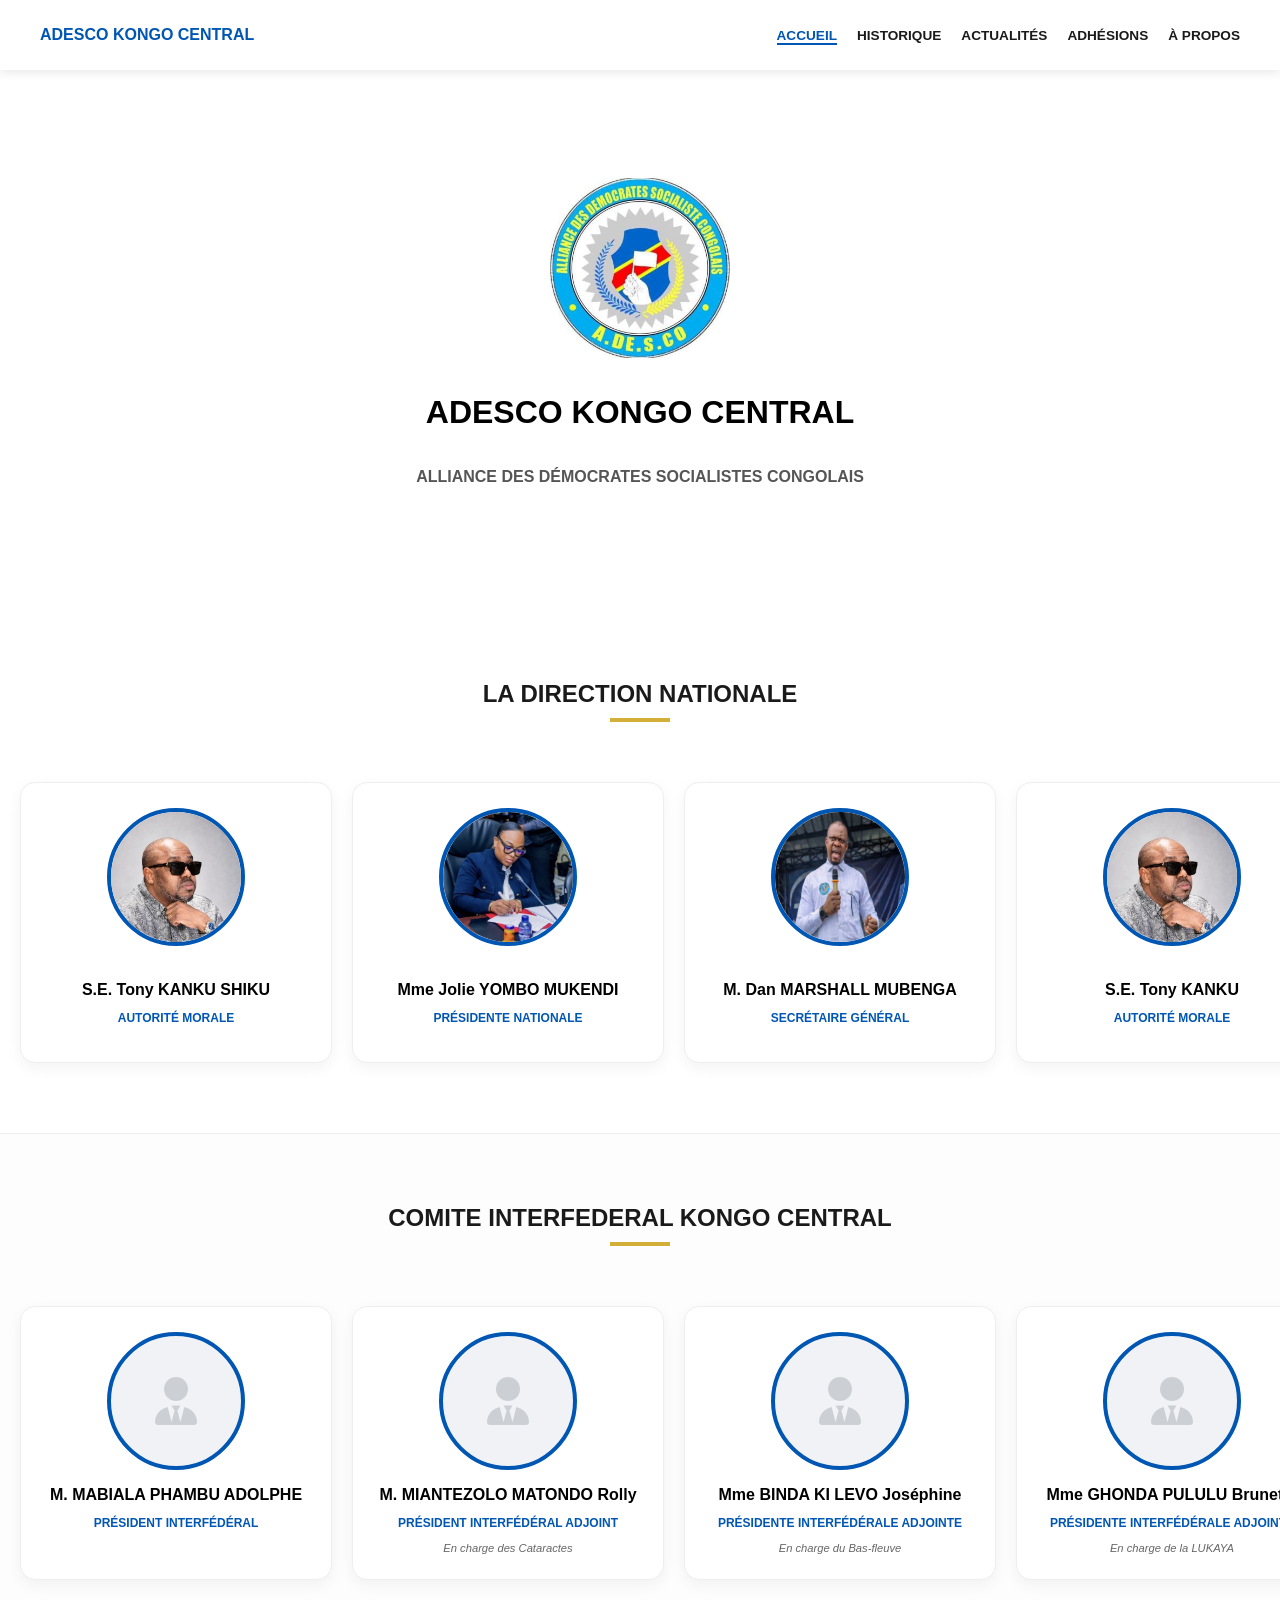
==== accueil.html @ 4f5d3606 "Create accueil.html OK" ====
<!DOCTYPE html>
<html lang="fr">
<head>
    <meta charset="UTF-8">
    <meta name="viewport" content="width=device-width, initial-scale=1.0">
    <title>ADESCO - Accueil Officiel</title>
    <link rel="icon" type="image/png" href="logo.png">
    <link rel="stylesheet" href="https://cdnjs.cloudflare.com/ajax/libs/font-awesome/6.0.0/css/all.min.css">
    
    <style>
        :root {
            --primary: #0056b3;
            --dark: #1a1a1a;
            --gold: #d4af37;
            --white: #ffffff;
        }

        body {
            font-family: 'Inter', sans-serif;
            background-color: #f8f9fa;
            margin: 0;
            overflow-x: hidden;
            color: var(--dark);
        }

        /* --- NAVIGATION --- */
        .navbar {
            background: #ffffff;
            position: fixed;
            width: 100%;
            top: 0;
            z-index: 1000;
            box-shadow: 0 2px 10px rgba(0,0,0,0.1);
            height: 70px;
            display: flex;
            align-items: center;
        }

        .nav-container {
            max-width: 1200px;
            width: 100%;
            margin: 0 auto;
            display: flex;
            justify-content: space-between;
            align-items: center;
            padding: 0 20px;
        }

        .nav-brand {
            font-weight: 800;
            color: var(--primary);
            font-size: 1rem;
        }

        .menu-toggle {
            display: none;
            cursor: pointer;
            font-size: 1.5rem;
            color: var(--primary);
        }

        .nav-links {
            display: flex;
            list-style: none;
            gap: 20px;
        }

        .nav-links a {
            text-decoration: none;
            color: var(--dark);
            font-weight: 700;
            font-size: 0.85rem;
            text-transform: uppercase;
        }

        .nav-links a.active { color: var(--primary); border-bottom: 2px solid var(--primary); }

        /* --- HERO --- */
        .hero {
            height: 60vh;
            background: #fff;
            display: flex;
            flex-direction: column;
            align-items: center;
            justify-content: center;
            text-align: center;
            padding-top: 70px;
        }

        .hero-logo { width: 180px; margin-bottom: 15px; }
        .hero-title { font-size: 2rem; font-weight: 900; color: #000; }

        /* --- SECTIONS & CAROUSEL --- */
        .section-block { padding: 50px 0; background: #fff; }
        .title-decor {
            text-align: center;
            font-size: 1.5rem;
            text-transform: uppercase;
            font-weight: 800;
            margin-bottom: 40px;
            color: var(--dark);
        }
        .title-decor::after {
            content: ''; display: block; width: 60px; height: 4px; background: var(--gold); margin: 10px auto;
        }

        .carousel-outer { overflow: hidden; width: 100%; cursor: grab; }
        .carousel-track {
            display: flex;
            gap: 20px;
            width: max-content;
            padding: 20px;
            animation: scroll 30s linear infinite;
        }

        @keyframes scroll {
            0% { transform: translateX(0); }
            100% { transform: translateX(-50%); }
        }

        .member-card {
            width: 280px;
            background: #fff;
            border-radius: 15px;
            padding: 25px 15px;
            text-align: center;
            box-shadow: 0 5px 15px rgba(0,0,0,0.05);
            border: 1px solid #eee;
        }

        .member-card img, .no-photo {
            width: 130px; height: 130px; border-radius: 50%;
            margin: 0 auto 15px; object-fit: cover;
            border: 4px solid var(--primary);
        }

        .no-photo {
            background: #f0f2f5; display: flex; align-items: center; justify-content: center;
            font-size: 3rem; color: #ccd0d5;
        }

        .member-card h3 { font-size: 1rem; color: #000; margin-bottom: 5px; }
        .role { font-size: 0.75rem; font-weight: 800; color: var(--primary); text-transform: uppercase; }
        .charge { font-size: 0.7rem; color: #666; font-style: italic; display: block; margin-top: 3px; }

        /* --- MOBILE --- */
        @media (max-width: 768px) {
            .menu-toggle { display: block; }
            .nav-links {
                position: fixed; right: -100%; top: 70px; width: 100%; height: 100vh;
                background: #fff; flex-direction: column; align-items: center; padding-top: 50px;
                transition: 0.4s; z-index: 999;
            }
            .nav-links.active { right: 0; }
            .hero-title { font-size: 1.5rem; }
        }
    </style>
</head>
<body>

    <nav class="navbar">
        <div class="nav-container">
            <div class="nav-brand">ADESCO KONGO CENTRAL</div>
            <div class="menu-toggle" id="mobile-toggle"><i class="fas fa-bars"></i></div>
            <ul class="nav-links" id="nav-list">
                <li><a href="accueil.html" class="active">Accueil</a></li>
                <li><a href="historique.html">Historique</a></li>
                <li><a href="actualites.html">Actualités</a></li>
                <li><a href="adhesion.html">Adhésions</a></li>
                <li><a href="apropos.html">À Propos</a></li>
            </ul>
        </div>
    </nav>

    <header class="hero">
        <img src="logo.png" alt="Logo" class="hero-logo">
        <h1 class="hero-title">ADESCO KONGO CENTRAL</h1>
        <p style="font-weight: 600; color: #555; padding: 0 20px;">ALLIANCE DES DÉMOCRATES SOCIALISTES CONGOLAIS</p>
    </header>

    <main>
        <section class="section-block">
            <h2 class="title-decor">La Direction Nationale</h2>
            <div class="carousel-outer">
                <div class="carousel-track">
                    <div class="member-card">
                        <img src="tony_kanku.jpg" alt="Tony Kanku">
                        <h3>S.E. Tony KANKU SHIKU</h3>
                        <p class="role">Autorité Morale</p>
                    </div>
                    <div class="member-card">
                        <img src="jolie_yombo.jpg" alt="Jolie Yombo">
                        <h3>Mme Jolie YOMBO MUKENDI</h3>
                        <p class="role">Présidente Nationale</p>
                    </div>
                    <div class="member-card">
                        <img src="dan_marshall.jpg" alt="Dan Marshall">
                        <h3>M. Dan MARSHALL MUBENGA</h3>
                        <p class="role">Secrétaire Général</p>
                    </div>
                    <div class="member-card"><img src="tony_kanku.jpg"><h3>S.E. Tony KANKU</h3><p class="role">Autorité Morale</p></div>
                    <div class="member-card"><img src="jolie_yombo.jpg"><h3>Mme Jolie YOMBO</h3><p class="role">Présidente Nationale</p></div>
                </div>
            </div>
        </section>

        <section class="section-block" style="background: #fdfdfd; border-top: 1px solid #eee;">
            <h2 class="title-decor">COMITE INTERFEDERAL KONGO CENTRAL</h2>
            <div class="carousel-outer">
                <div class="carousel-track" style="animation-duration: 40s;">
                    <div class="member-card">
                        <div class="no-photo"><i class="fas fa-user-tie"></i></div>
                        <h3>M. MABIALA PHAMBU ADOLPHE</h3>
                        <p class="role">Président Interfédéral</p>
                    </div>
                    <div class="member-card">
                        <div class="no-photo"><i class="fas fa-user-tie"></i></div>
                        <h3>M. MIANTEZOLO MATONDO Rolly</h3>
                        <p class="role">Président Interfédéral Adjoint</p>
                        <span class="charge">En charge des Cataractes</span>
                    </div>
                    <div class="member-card">
                        <div class="no-photo"><i class="fas fa-user-tie"></i></div>
                        <h3>Mme BINDA KI LEVO Joséphine</h3>
                        <p class="role">Présidente Interfédérale Adjointe</p>
                        <span class="charge">En charge du Bas-fleuve</span>
                    </div>
                    <div class="member-card">
                        <div class="no-photo"><i class="fas fa-user-tie"></i></div>
                        <h3>Mme GHONDA PULULU Brunette</h3>
                        <p class="role">Présidente Interfédérale Adjointe</p>
                        <span class="charge">En charge de la LUKAYA</span>
                    </div>
                    <div class="member-card"><div class="no-photo"><i class="fas fa-user-tie"></i></div><h3>M. MABIALA PHAMBU</h3><p class="role">Président Interfédéral</p></div>
                    <div class="member-card"><div class="no-photo"><i class="fas fa-user-tie"></i></div><h3>M. MIANTEZOLO Rolly</h3><p class="role">P.I. Adjoint</p></div>
                </div>
            </div>
        </section>
    </main>

    <script>
        const toggle = document.getElementById('mobile-toggle');
        const nav = document.getElementById('nav-list');
        
        toggle.addEventListener('click', () => {
            nav.classList.toggle('active');
            toggle.querySelector('i').classList.toggle('fa-bars');
            toggle.querySelector('i').classList.toggle('fa-times');
        });

        // Fermer le menu si on clique sur un lien
        document.querySelectorAll('.nav-links a').forEach(link => {
            link.addEventListener('click', () => {
                nav.classList.remove('active');
                toggle.querySelector('i').className = "fas fa-bars";
            });
        });
    </script>
</body>
</html>
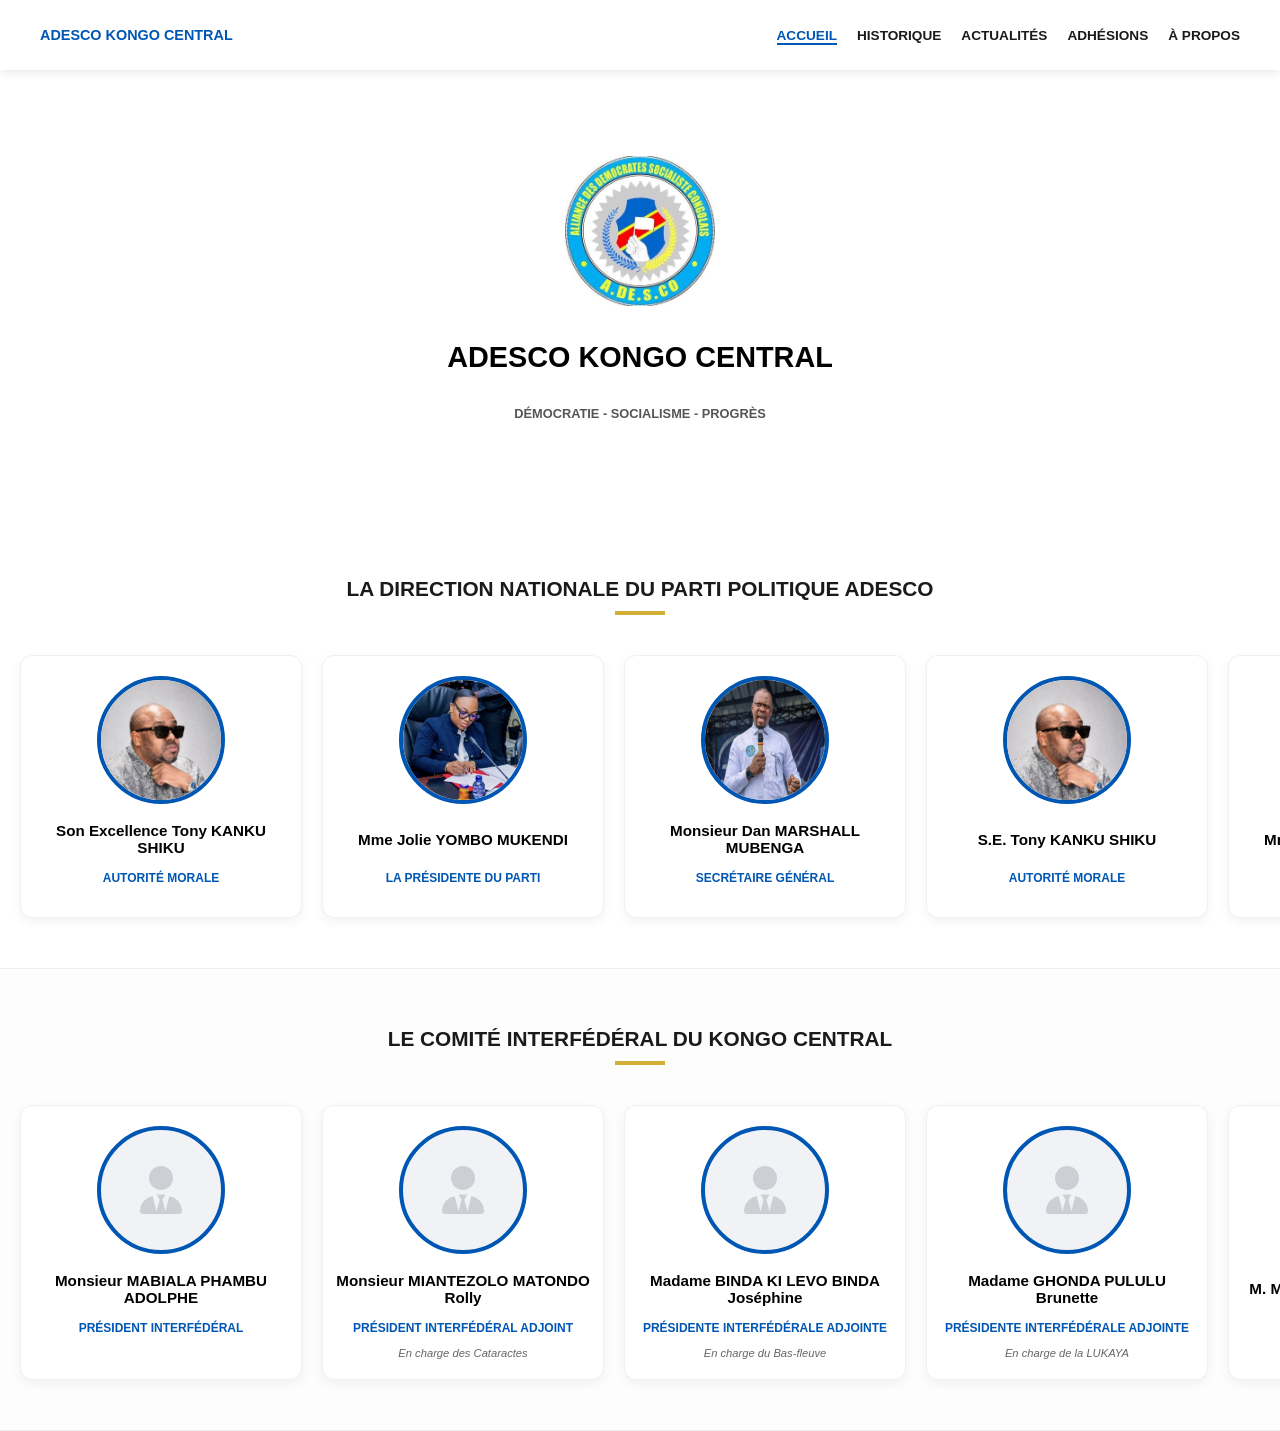
==== commit 4d0f47ca: "Update accueil.html OK" ====
--- a/accueil.html
+++ b/accueil.html
@@ -49,7 +49,7 @@
         .nav-brand {
             font-weight: 800;
             color: var(--primary);
-            font-size: 1rem;
+            font-size: 0.9rem;
         }
 
         .menu-toggle {
@@ -77,7 +77,7 @@
 
         /* --- HERO --- */
         .hero {
-            height: 60vh;
+            height: 50vh;
             background: #fff;
             display: flex;
             flex-direction: column;
@@ -87,30 +87,31 @@
             padding-top: 70px;
         }
 
-        .hero-logo { width: 180px; margin-bottom: 15px; }
-        .hero-title { font-size: 2rem; font-weight: 900; color: #000; }
+        .hero-logo { width: 150px; margin-bottom: 15px; }
+        .hero-title { font-size: 1.8rem; font-weight: 900; color: #000; }
 
         /* --- SECTIONS & CAROUSEL --- */
-        .section-block { padding: 50px 0; background: #fff; }
+        .section-block { padding: 40px 0; background: #fff; border-bottom: 1px solid #eee; }
         .title-decor {
             text-align: center;
-            font-size: 1.5rem;
+            font-size: 1.3rem;
             text-transform: uppercase;
             font-weight: 800;
-            margin-bottom: 40px;
+            margin-bottom: 30px;
             color: var(--dark);
+            padding: 0 10px;
         }
         .title-decor::after {
-            content: ''; display: block; width: 60px; height: 4px; background: var(--gold); margin: 10px auto;
-        }
-
-        .carousel-outer { overflow: hidden; width: 100%; cursor: grab; }
+            content: ''; display: block; width: 50px; height: 4px; background: var(--gold); margin: 10px auto;
+        }
+
+        .carousel-outer { overflow: hidden; width: 100%; }
         .carousel-track {
             display: flex;
             gap: 20px;
             width: max-content;
-            padding: 20px;
-            animation: scroll 30s linear infinite;
+            padding: 10px 20px;
+            animation: scroll 25s linear infinite;
         }
 
         @keyframes scroll {
@@ -119,29 +120,33 @@
         }
 
         .member-card {
-            width: 280px;
+            width: 260px;
             background: #fff;
-            border-radius: 15px;
-            padding: 25px 15px;
+            border-radius: 12px;
+            padding: 20px 10px;
             text-align: center;
-            box-shadow: 0 5px 15px rgba(0,0,0,0.05);
-            border: 1px solid #eee;
-        }
-
-        .member-card img, .no-photo {
-            width: 130px; height: 130px; border-radius: 50%;
-            margin: 0 auto 15px; object-fit: cover;
+            box-shadow: 0 4px 12px rgba(0,0,0,0.05);
+            border: 1px solid #f0f0f0;
+        }
+
+        .photo-container {
+            width: 120px; height: 120px;
+            margin: 0 auto 15px;
+            border-radius: 50%;
             border: 4px solid var(--primary);
-        }
-
-        .no-photo {
-            background: #f0f2f5; display: flex; align-items: center; justify-content: center;
-            font-size: 3rem; color: #ccd0d5;
-        }
-
-        .member-card h3 { font-size: 1rem; color: #000; margin-bottom: 5px; }
-        .role { font-size: 0.75rem; font-weight: 800; color: var(--primary); text-transform: uppercase; }
-        .charge { font-size: 0.7rem; color: #666; font-style: italic; display: block; margin-top: 3px; }
+            overflow: hidden;
+            display: flex;
+            align-items: center;
+            justify-content: center;
+            background: #f0f2f5;
+        }
+
+        .photo-container img { width: 100%; height: 100%; object-fit: cover; }
+        .photo-container i { font-size: 3rem; color: #ccd0d5; }
+
+        .member-card h3 { font-size: 0.95rem; color: #000; margin-bottom: 5px; min-height: 40px; display: flex; align-items: center; justify-content: center; }
+        .role { font-size: 0.75rem; font-weight: 800; color: var(--primary); text-transform: uppercase; display: block; }
+        .charge { font-size: 0.7rem; color: #666; font-style: italic; display: block; margin-top: 4px; }
 
         /* --- MOBILE --- */
         @media (max-width: 768px) {
@@ -152,7 +157,9 @@
                 transition: 0.4s; z-index: 999;
             }
             .nav-links.active { right: 0; }
-            .hero-title { font-size: 1.5rem; }
+            .nav-links li { margin: 15px 0; }
+            .nav-links a { font-size: 1.1rem; }
+            .hero-title { font-size: 1.4rem; }
         }
     </style>
 </head>
@@ -173,66 +180,74 @@
     </nav>
 
     <header class="hero">
-        <img src="logo.png" alt="Logo" class="hero-logo">
+        <img src="logo.png" alt="Logo" class="hero-logo" onerror="this.style.display='none'">
         <h1 class="hero-title">ADESCO KONGO CENTRAL</h1>
-        <p style="font-weight: 600; color: #555; padding: 0 20px;">ALLIANCE DES DÉMOCRATES SOCIALISTES CONGOLAIS</p>
+        <p style="font-weight: 600; color: #555; font-size: 0.8rem;">DÉMOCRATIE - SOCIALISME - PROGRÈS</p>
     </header>
 
     <main>
         <section class="section-block">
-            <h2 class="title-decor">La Direction Nationale</h2>
+            <h2 class="title-decor">La Direction Nationale du Parti politique ADESCO</h2>
             <div class="carousel-outer">
                 <div class="carousel-track">
                     <div class="member-card">
-                        <img src="tony_kanku.jpg" alt="Tony Kanku">
-                        <h3>S.E. Tony KANKU SHIKU</h3>
-                        <p class="role">Autorité Morale</p>
-                    </div>
-                    <div class="member-card">
-                        <img src="jolie_yombo.jpg" alt="Jolie Yombo">
+                        <div class="photo-container"><img src="tony_kanku.jpg" onerror="this.style.display='none'; this.nextElementSibling.style.display='block'"><i class="fas fa-user-tie" style="display:none;"></i></div>
+                        <h3>Son Excellence Tony KANKU SHIKU</h3>
+                        <p class="role">AUTORITÉ MORALE</p>
+                    </div>
+                    <div class="member-card">
+                        <div class="photo-container"><img src="jolie_yombo.jpg" onerror="this.style.display='none'; this.nextElementSibling.style.display='block'"><i class="fas fa-user-tie" style="display:none;"></i></div>
                         <h3>Mme Jolie YOMBO MUKENDI</h3>
-                        <p class="role">Présidente Nationale</p>
-                    </div>
-                    <div class="member-card">
-                        <img src="dan_marshall.jpg" alt="Dan Marshall">
-                        <h3>M. Dan MARSHALL MUBENGA</h3>
-                        <p class="role">Secrétaire Général</p>
-                    </div>
-                    <div class="member-card"><img src="tony_kanku.jpg"><h3>S.E. Tony KANKU</h3><p class="role">Autorité Morale</p></div>
-                    <div class="member-card"><img src="jolie_yombo.jpg"><h3>Mme Jolie YOMBO</h3><p class="role">Présidente Nationale</p></div>
+                        <p class="role">LA PRÉSIDENTE DU PARTI</p>
+                    </div>
+                    <div class="member-card">
+                        <div class="photo-container"><img src="dan_marshall.jpg" onerror="this.style.display='none'; this.nextElementSibling.style.display='block'"><i class="fas fa-user-tie" style="display:none;"></i></div>
+                        <h3>Monsieur Dan MARSHALL MUBENGA</h3>
+                        <p class="role">SECRÉTAIRE GÉNÉRAL</p>
+                    </div>
+                    <div class="member-card">
+                        <div class="photo-container"><img src="tony_kanku.jpg" onerror="this.style.display='none'; this.nextElementSibling.style.display='block'"><i class="fas fa-user-tie" style="display:none;"></i></div>
+                        <h3>S.E. Tony KANKU SHIKU</h3><p class="role">AUTORITÉ MORALE</p>
+                    </div>
+                    <div class="member-card">
+                        <div class="photo-container"><img src="jolie_yombo.jpg" onerror="this.style.display='none'; this.nextElementSibling.style.display='block'"><i class="fas fa-user-tie" style="display:none;"></i></div>
+                        <h3>Mme Jolie YOMBO MUKENDI</h3><p class="role">LA PRÉSIDENTE</p>
+                    </div>
                 </div>
             </div>
         </section>
 
-        <section class="section-block" style="background: #fdfdfd; border-top: 1px solid #eee;">
-            <h2 class="title-decor">COMITE INTERFEDERAL KONGO CENTRAL</h2>
+        <section class="section-block" style="background: #fdfdfd;">
+            <h2 class="title-decor">LE COMITÉ INTERFÉDÉRAL DU KONGO CENTRAL</h2>
             <div class="carousel-outer">
-                <div class="carousel-track" style="animation-duration: 40s;">
-                    <div class="member-card">
-                        <div class="no-photo"><i class="fas fa-user-tie"></i></div>
-                        <h3>M. MABIALA PHAMBU ADOLPHE</h3>
+                <div class="carousel-track" style="animation-duration: 35s;">
+                    <div class="member-card">
+                        <div class="photo-container"><img src="mabiala.jpg" onerror="this.style.display='none'; this.nextElementSibling.style.display='block'"><i class="fas fa-user-tie" style="display:none;"></i></div>
+                        <h3>Monsieur MABIALA PHAMBU ADOLPHE</h3>
                         <p class="role">Président Interfédéral</p>
                     </div>
                     <div class="member-card">
-                        <div class="no-photo"><i class="fas fa-user-tie"></i></div>
-                        <h3>M. MIANTEZOLO MATONDO Rolly</h3>
+                        <div class="photo-container"><img src="miantezolo.jpg" onerror="this.style.display='none'; this.nextElementSibling.style.display='block'"><i class="fas fa-user-tie" style="display:none;"></i></div>
+                        <h3>Monsieur MIANTEZOLO MATONDO Rolly</h3>
                         <p class="role">Président Interfédéral Adjoint</p>
                         <span class="charge">En charge des Cataractes</span>
                     </div>
                     <div class="member-card">
-                        <div class="no-photo"><i class="fas fa-user-tie"></i></div>
-                        <h3>Mme BINDA KI LEVO Joséphine</h3>
-                        <p class="role">Présidente Interfédérale Adjointe</p>
+                        <div class="photo-container"><img src="binda.jpg" onerror="this.style.display='none'; this.nextElementSibling.style.display='block'"><i class="fas fa-user-tie" style="display:none;"></i></div>
+                        <h3>Madame BINDA KI LEVO BINDA Joséphine</h3>
+                        <p class="role">Présidente Interfédérale adjointe</p>
                         <span class="charge">En charge du Bas-fleuve</span>
                     </div>
                     <div class="member-card">
-                        <div class="no-photo"><i class="fas fa-user-tie"></i></div>
-                        <h3>Mme GHONDA PULULU Brunette</h3>
-                        <p class="role">Présidente Interfédérale Adjointe</p>
+                        <div class="photo-container"><img src="ghonda.jpg" onerror="this.style.display='none'; this.nextElementSibling.style.display='block'"><i class="fas fa-user-tie" style="display:none;"></i></div>
+                        <h3>Madame GHONDA PULULU Brunette</h3>
+                        <p class="role">Présidente Interfédérale adjointe</p>
                         <span class="charge">En charge de la LUKAYA</span>
                     </div>
-                    <div class="member-card"><div class="no-photo"><i class="fas fa-user-tie"></i></div><h3>M. MABIALA PHAMBU</h3><p class="role">Président Interfédéral</p></div>
-                    <div class="member-card"><div class="no-photo"><i class="fas fa-user-tie"></i></div><h3>M. MIANTEZOLO Rolly</h3><p class="role">P.I. Adjoint</p></div>
+                    <div class="member-card">
+                        <div class="photo-container"><i class="fas fa-user-tie"></i></div>
+                        <h3>M. MABIALA PHAMBU ADOLPHE</h3><p class="role">Président Interfédéral</p>
+                    </div>
                 </div>
             </div>
         </section>
@@ -248,7 +263,7 @@
             toggle.querySelector('i').classList.toggle('fa-times');
         });
 
-        // Fermer le menu si on clique sur un lien
+        // Fermeture auto du menu
         document.querySelectorAll('.nav-links a').forEach(link => {
             link.addEventListener('click', () => {
                 nav.classList.remove('active');
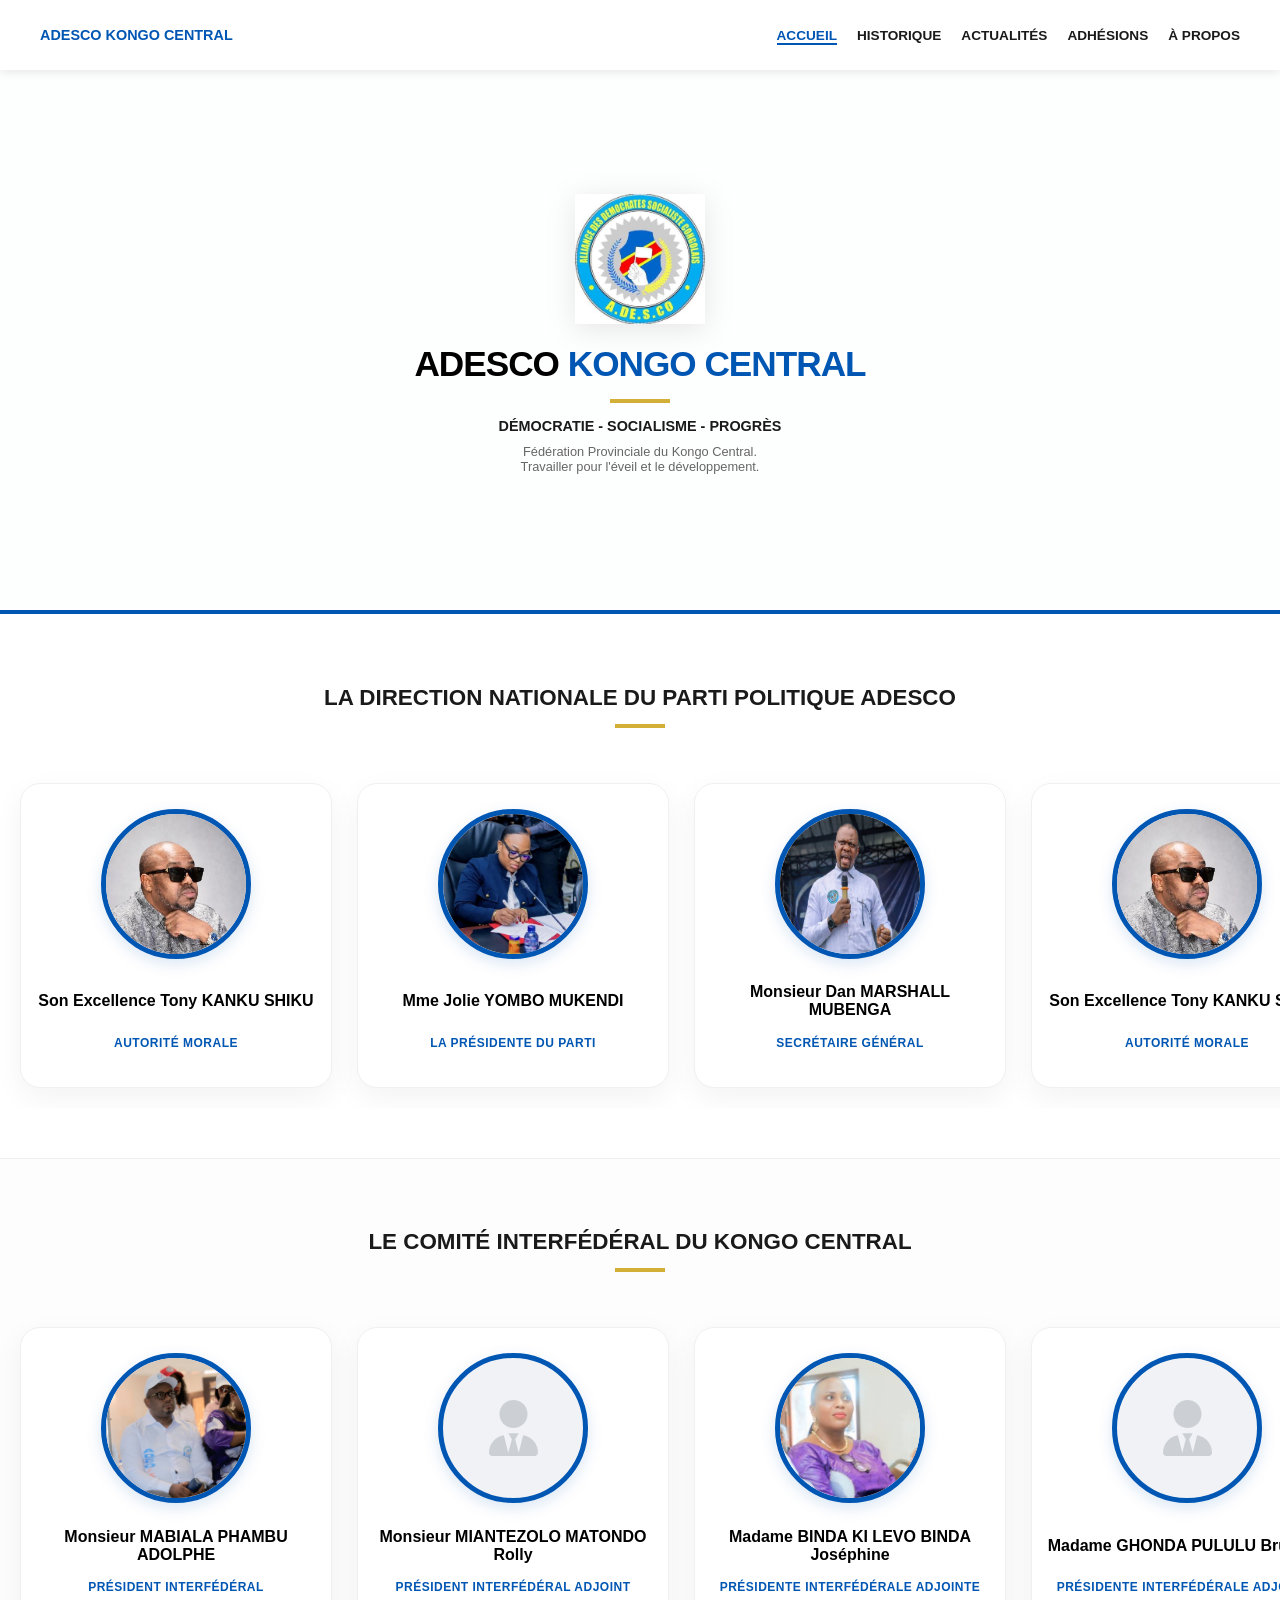
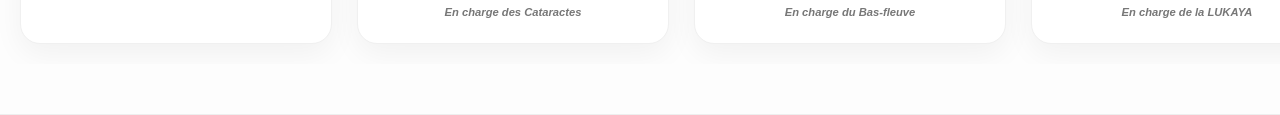
==== commit 213ae4c2: "Update accueil.html OK" ====
--- a/accueil.html
+++ b/accueil.html
@@ -75,43 +75,69 @@
 
         .nav-links a.active { color: var(--primary); border-bottom: 2px solid var(--primary); }
 
-        /* --- HERO --- */
+        /* --- HERO ADAPTÉ --- */
         .hero {
-            height: 50vh;
-            background: #fff;
+            height: 60vh; /* Un peu plus grand pour l'impact */
+            background: linear-gradient(rgba(255,255,255,0.92), rgba(255,255,255,0.92)), url('pattern.png');
             display: flex;
             flex-direction: column;
             align-items: center;
             justify-content: center;
             text-align: center;
             padding-top: 70px;
-        }
-
-        .hero-logo { width: 150px; margin-bottom: 15px; }
-        .hero-title { font-size: 1.8rem; font-weight: 900; color: #000; }
+            border-bottom: 4px solid var(--primary);
+        }
+
+        .hero-logo { 
+            width: 130px; 
+            margin-bottom: 20px;
+            filter: drop-shadow(0 5px 15px rgba(0,0,0,0.1));
+        }
+        
+        .hero-title { 
+            font-size: 2.2rem; 
+            font-weight: 900; 
+            color: #000; 
+            margin: 0;
+            text-transform: uppercase;
+            letter-spacing: -1px;
+        }
+
+        .hero-title span { color: var(--primary); }
+
+        .hero-divider {
+            width: 60px;
+            height: 4px;
+            background: var(--gold);
+            margin: 15px 0;
+        }
 
         /* --- SECTIONS & CAROUSEL --- */
-        .section-block { padding: 40px 0; background: #fff; border-bottom: 1px solid #eee; }
+        .section-block { padding: 50px 0; background: #fff; border-bottom: 1px solid #eee; }
+        
         .title-decor {
             text-align: center;
-            font-size: 1.3rem;
+            font-size: 1.4rem;
             text-transform: uppercase;
-            font-weight: 800;
-            margin-bottom: 30px;
+            font-weight: 900;
+            margin-bottom: 35px;
             color: var(--dark);
-            padding: 0 10px;
-        }
+            padding: 0 15px;
+            line-height: 1.3;
+        }
+        
         .title-decor::after {
-            content: ''; display: block; width: 50px; height: 4px; background: var(--gold); margin: 10px auto;
+            content: ''; display: block; width: 50px; height: 4px; background: var(--gold); margin: 12px auto;
         }
 
         .carousel-outer { overflow: hidden; width: 100%; }
+        
         .carousel-track {
             display: flex;
-            gap: 20px;
+            gap: 25px;
             width: max-content;
-            padding: 10px 20px;
-            animation: scroll 25s linear infinite;
+            padding: 20px;
+            animation: scroll 30s linear infinite;
         }
 
         @keyframes scroll {
@@ -120,33 +146,54 @@
         }
 
         .member-card {
-            width: 260px;
+            width: 280px;
             background: #fff;
-            border-radius: 12px;
-            padding: 20px 10px;
+            border-radius: 20px;
+            padding: 25px 15px;
             text-align: center;
-            box-shadow: 0 4px 12px rgba(0,0,0,0.05);
+            box-shadow: 0 10px 30px rgba(0,0,0,0.05);
             border: 1px solid #f0f0f0;
-        }
-
+            transition: 0.3s;
+        }
+
+        .member-card:hover { transform: translateY(-5px); border-color: var(--primary); }
+
+        /* --- CORRECTION VISAGE --- */
         .photo-container {
-            width: 120px; height: 120px;
-            margin: 0 auto 15px;
+            width: 140px; height: 140px;
+            margin: 0 auto 20px;
             border-radius: 50%;
-            border: 4px solid var(--primary);
+            border: 5px solid var(--primary);
             overflow: hidden;
             display: flex;
             align-items: center;
             justify-content: center;
             background: #f0f2f5;
-        }
-
-        .photo-container img { width: 100%; height: 100%; object-fit: cover; }
-        .photo-container i { font-size: 3rem; color: #ccd0d5; }
-
-        .member-card h3 { font-size: 0.95rem; color: #000; margin-bottom: 5px; min-height: 40px; display: flex; align-items: center; justify-content: center; }
-        .role { font-size: 0.75rem; font-weight: 800; color: var(--primary); text-transform: uppercase; display: block; }
-        .charge { font-size: 0.7rem; color: #666; font-style: italic; display: block; margin-top: 4px; }
+            box-shadow: 0 5px 15px rgba(0,86,179,0.15);
+        }
+
+        .photo-container img { 
+            width: 100%; 
+            height: 100%; 
+            object-fit: cover; 
+            object-position: top center; /* Force le focus sur le visage */
+        }
+
+        .photo-container i { font-size: 3.5rem; color: #ccd0d5; }
+
+        .member-card h3 { 
+            font-size: 1rem; 
+            color: #000; 
+            margin: 0 0 8px 0; 
+            min-height: 45px; 
+            display: flex; 
+            align-items: center; 
+            justify-content: center;
+            font-weight: 800;
+        }
+
+        .role { font-size: 0.75rem; font-weight: 800; color: var(--primary); text-transform: uppercase; display: block; letter-spacing: 0.5px; }
+        .charge { font-size: 0.7rem; color: #777; font-style: italic; display: block; margin-top: 6px; font-weight: 600; }
 
         /* --- MOBILE --- */
         @media (max-width: 768px) {
@@ -158,8 +205,8 @@
             }
             .nav-links.active { right: 0; }
             .nav-links li { margin: 15px 0; }
-            .nav-links a { font-size: 1.1rem; }
-            .hero-title { font-size: 1.4rem; }
+            .hero-title { font-size: 1.6rem; }
+            .hero { height: auto; padding: 120px 20px 60px; }
         }
     </style>
 </head>
@@ -180,9 +227,11 @@
     </nav>
 
     <header class="hero">
-        <img src="logo.png" alt="Logo" class="hero-logo" onerror="this.style.display='none'">
-        <h1 class="hero-title">ADESCO KONGO CENTRAL</h1>
-        <p style="font-weight: 600; color: #555; font-size: 0.8rem;">DÉMOCRATIE - SOCIALISME - PROGRÈS</p>
+        <img src="logo.png" alt="Logo ADESCO" class="hero-logo" onerror="this.style.display='none'">
+        <h1 class="hero-title">ADESCO <span>KONGO CENTRAL</span></h1>
+        <div class="hero-divider"></div>
+        <p style="font-weight: 800; color: #1a1a1a; font-size: 0.9rem; text-transform: uppercase; margin: 0;">DÉMOCRATIE - SOCIALISME - PROGRÈS</p>
+        <p style="color: #666; font-size: 0.8rem; margin-top: 10px; max-width: 400px; font-weight: 500;">Fédération Provinciale du Kongo Central. <br> Travailler pour l'éveil et le développement.</p>
     </header>
 
     <main>
@@ -207,7 +256,7 @@
                     </div>
                     <div class="member-card">
                         <div class="photo-container"><img src="tony_kanku.jpg" onerror="this.style.display='none'; this.nextElementSibling.style.display='block'"><i class="fas fa-user-tie" style="display:none;"></i></div>
-                        <h3>S.E. Tony KANKU SHIKU</h3><p class="role">AUTORITÉ MORALE</p>
+                        <h3>Son Excellence Tony KANKU SHIKU</h3><p class="role">AUTORITÉ MORALE</p>
                     </div>
                     <div class="member-card">
                         <div class="photo-container"><img src="jolie_yombo.jpg" onerror="this.style.display='none'; this.nextElementSibling.style.display='block'"><i class="fas fa-user-tie" style="display:none;"></i></div>
@@ -245,7 +294,7 @@
                         <span class="charge">En charge de la LUKAYA</span>
                     </div>
                     <div class="member-card">
-                        <div class="photo-container"><i class="fas fa-user-tie"></i></div>
+                        <div class="photo-container"><img src="mabiala.jpg" onerror="this.style.display='none'; this.nextElementSibling.style.display='block'"><i class="fas fa-user-tie" style="display:none;"></i></div>
                         <h3>M. MABIALA PHAMBU ADOLPHE</h3><p class="role">Président Interfédéral</p>
                     </div>
                 </div>
@@ -263,7 +312,6 @@
             toggle.querySelector('i').classList.toggle('fa-times');
         });
 
-        // Fermeture auto du menu
         document.querySelectorAll('.nav-links a').forEach(link => {
             link.addEventListener('click', () => {
                 nav.classList.remove('active');
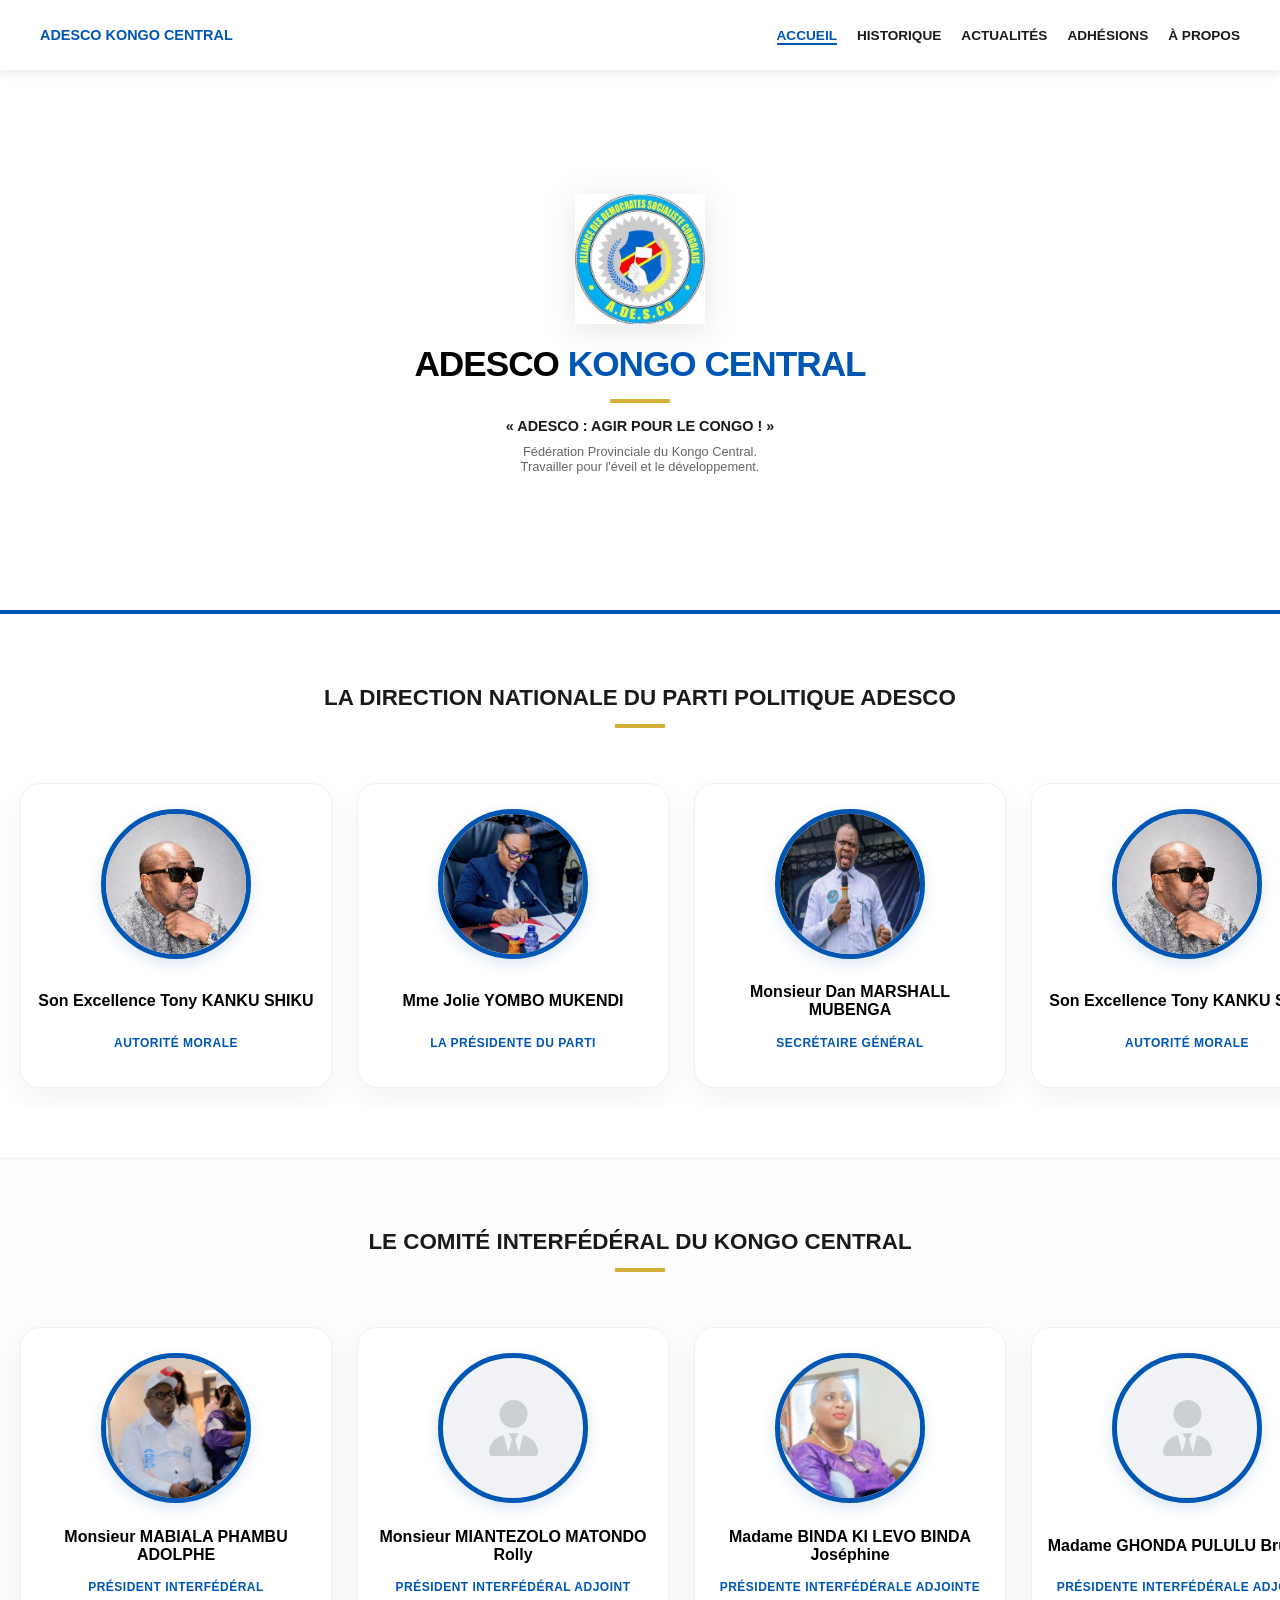
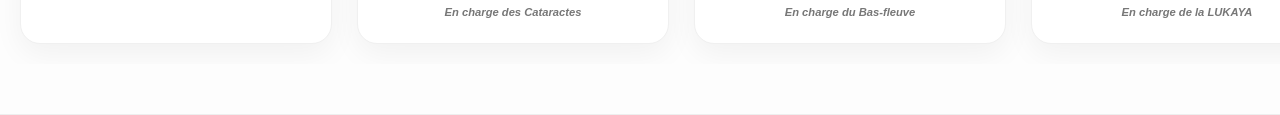
==== commit d7ba7d6e: "Update accueil.html ok" ====
--- a/accueil.html
+++ b/accueil.html
@@ -230,7 +230,7 @@
         <img src="logo.png" alt="Logo ADESCO" class="hero-logo" onerror="this.style.display='none'">
         <h1 class="hero-title">ADESCO <span>KONGO CENTRAL</span></h1>
         <div class="hero-divider"></div>
-        <p style="font-weight: 800; color: #1a1a1a; font-size: 0.9rem; text-transform: uppercase; margin: 0;">DÉMOCRATIE - SOCIALISME - PROGRÈS</p>
+        <p style="font-weight: 800; color: #1a1a1a; font-size: 0.9rem; text-transform: uppercase; margin: 0;">« ADESCO : Agir pour le Congo ! »</p>
         <p style="color: #666; font-size: 0.8rem; margin-top: 10px; max-width: 400px; font-weight: 500;">Fédération Provinciale du Kongo Central. <br> Travailler pour l'éveil et le développement.</p>
     </header>
 
